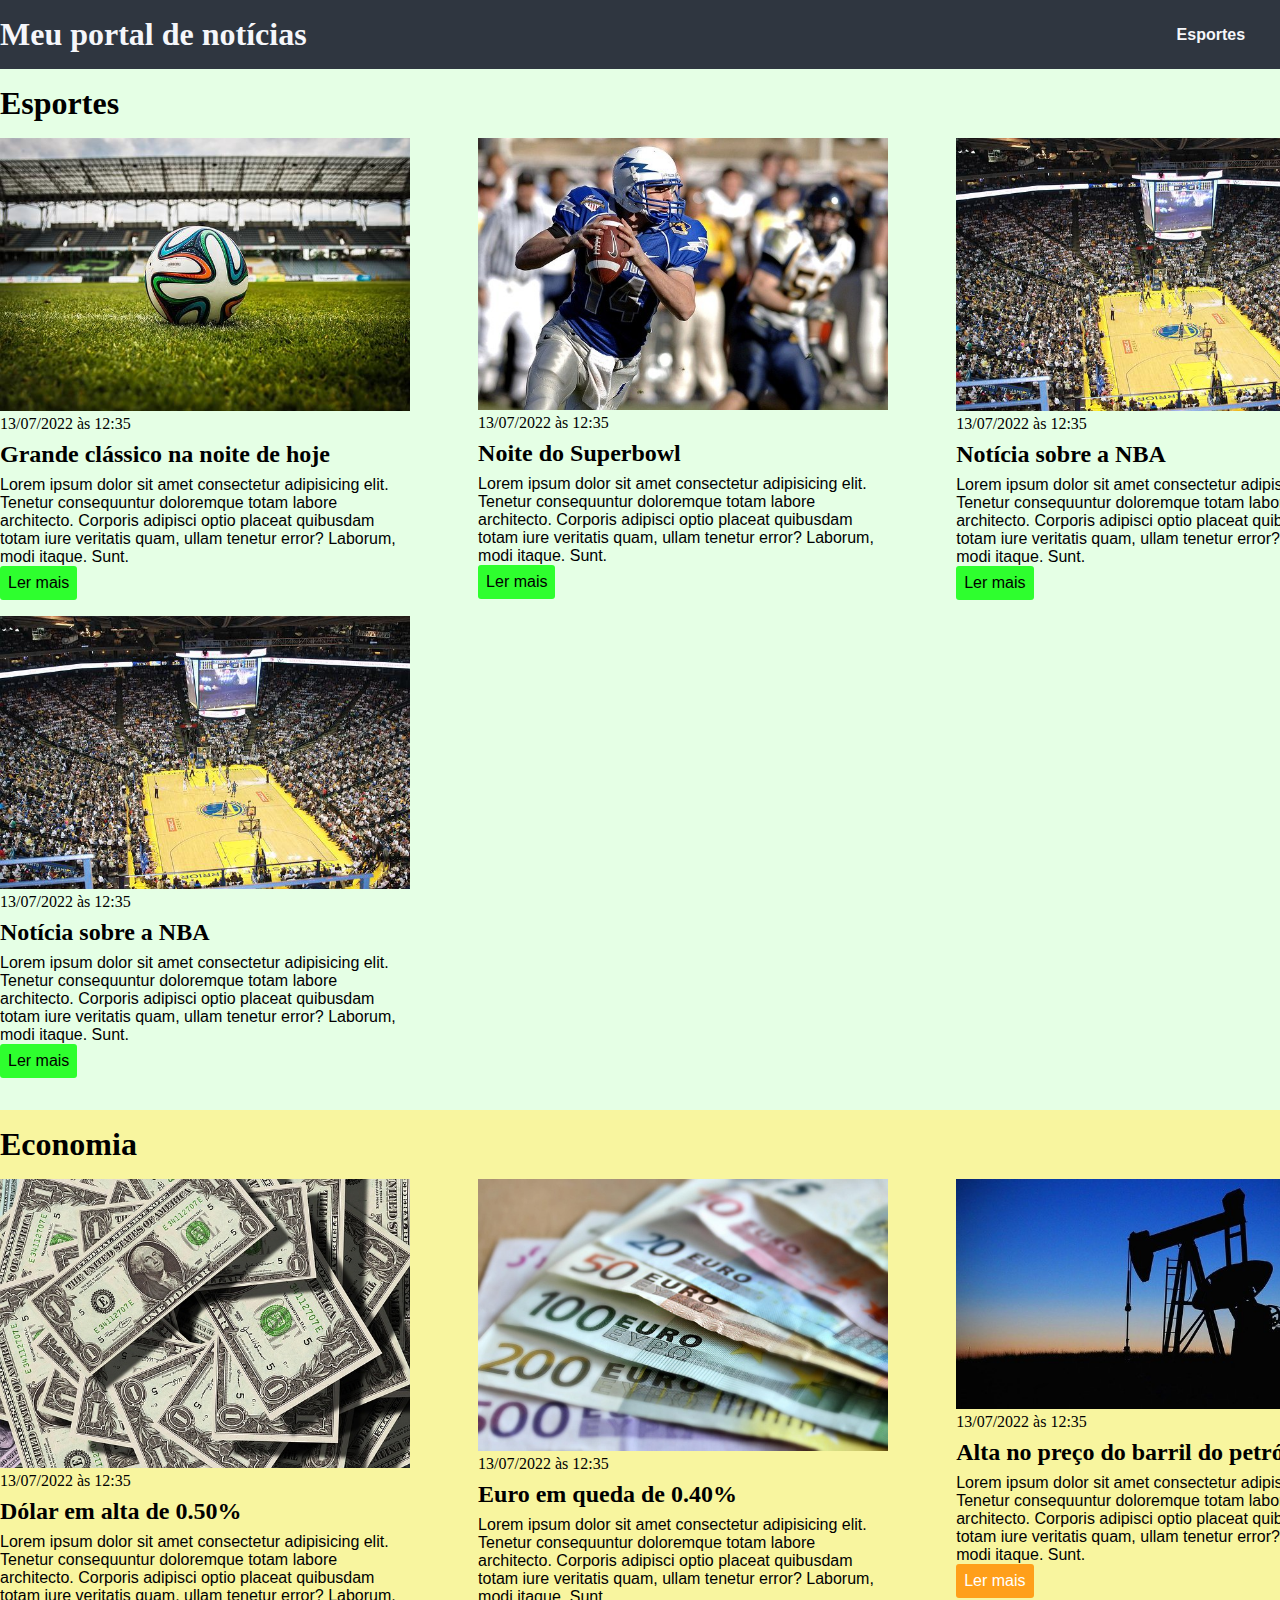
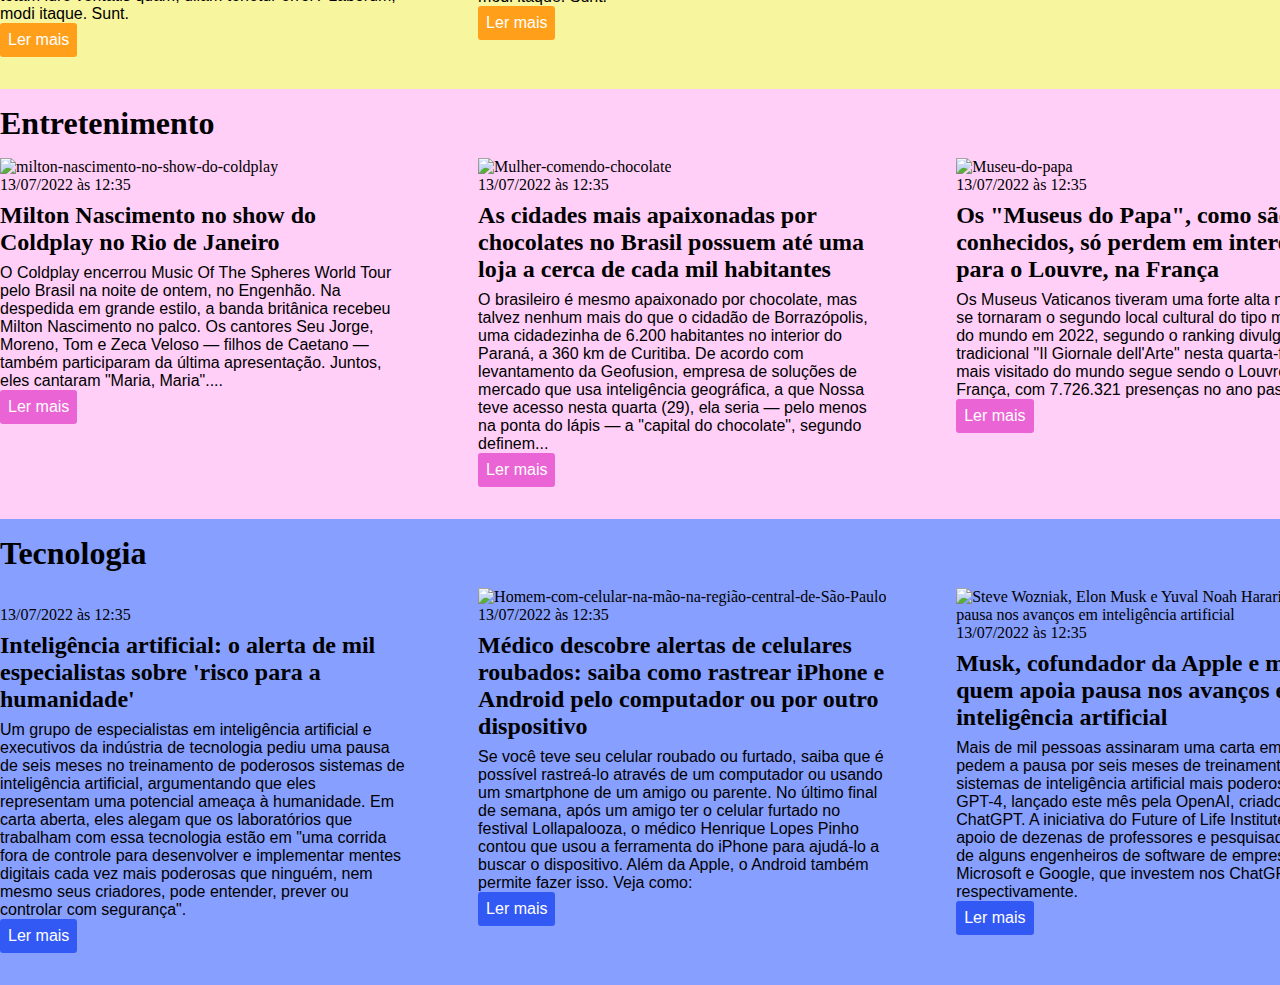
==== exercicio-css/index.html @ 49b0b057 "Adicionando arquivos referente a exercicio de css da EBAC" ====
<!DOCTYPE html>
<html lang="pt-BR">
<head>
    <meta charset="UTF-8">
    <meta http-equiv="X-UA-Compatible" content="IE=edge">
    <meta name="viewport" content="width=device-width, initial-scale=1.0">
    <title>Meu portal de notícias</title>
    <link rel="stylesheet" href="./main.css" />
</head>
<body>
    <header>
        <div class="container">
            <h1>Meu portal de notícias</h1>
            <nav>
                <ul>
                    <li>
                        <a href="#sports" title="Ir para a seção de esportes">Esportes</a>
                    </li>
                    <li>
                        <a href="#economy" title="Ir para a seção de notícias">Economia</a>
                    </li>
                </ul>
            </nav>
        </div>   
    </header>
    <section id="sports">
        <div class="container">
            <h2>Esportes</h2>
            <div class="articles">
                <article>
                    <img src="./imagens/futebol.jpg" alt="Bola de futebol no gramado" />
                    <header>
                        <time class="creation-date">13/07/2022 às 12:35</time>
                    </header>
                    <h3>Grande clássico na noite de hoje</h3>
                    <p>
                        Lorem ipsum dolor sit amet consectetur adipisicing elit. Tenetur consequuntur doloremque totam labore architecto. Corporis adipisci optio placeat quibusdam totam iure veritatis quam, ullam tenetur error? Laborum, modi itaque. Sunt.
                    </p>
                    <a href="#" title="Leia a notícia completa">Ler mais</a>
                </article>
                <article>
                    <img src="./imagens/futebol-americano.jpg" alt="Jogador de futebol americano correndo com a bola na mão" />
                    <header>
                        <time class="creation-date">13/07/2022 às 12:35</time>
                    </header>
                    <h3>Noite do Superbowl</h3>
                    <p>
                        Lorem ipsum dolor sit amet consectetur adipisicing elit. Tenetur consequuntur doloremque totam labore architecto. Corporis adipisci optio placeat quibusdam totam iure veritatis quam, ullam tenetur error? Laborum, modi itaque. Sunt.
                    </p>
                    <a href="#" title="Leia a notícia completa">Ler mais</a>
                </article>
                <article>
                    <img src="./imagens/basquete.jpg" title="Vista aérea de uma quadra de basquete" />
                    <header>
                        <time class="creation-date">13/07/2022 às 12:35</time>
                    </header>
                    <h3>Notícia sobre a NBA</h3>
                    <p>
                        Lorem ipsum dolor sit amet consectetur adipisicing elit. Tenetur consequuntur doloremque totam labore architecto. Corporis adipisci optio placeat quibusdam totam iure veritatis quam, ullam tenetur error? Laborum, modi itaque. Sunt.
                    </p>
                    <a href="#" title="Leia a notícia completa">Ler mais</a>
                </article>
                <article>
                    <img src="./imagens/basquete.jpg" title="Vista aérea de uma quadra de basquete" />
                    <header>
                        <time class="creation-date">13/07/2022 às 12:35</time>
                    </header>
                    <h3>Notícia sobre a NBA</h3>
                    <p>
                        Lorem ipsum dolor sit amet consectetur adipisicing elit. Tenetur consequuntur doloremque totam labore architecto. Corporis adipisci optio placeat quibusdam totam iure veritatis quam, ullam tenetur error? Laborum, modi itaque. Sunt.
                    </p>
                    <a href="#" title="Leia a notícia completa">Ler mais</a>
                </article>
            </div>
        </div>
    </section>
    <section id="economy">
        <div class="container">
            <h2>Economia</h2>
            <div class="articles">
                <article>
                    <img src="./imagens/dolares.jpg" alt="Muitos dólares" />
                    <header>
                        <time class="creation-date">13/07/2022 às 12:35</time>
                    </header>
                    <h3>Dólar em alta de 0.50%</h3>
                    <p>
                        Lorem ipsum dolor sit amet consectetur adipisicing elit. Tenetur consequuntur doloremque totam labore architecto. Corporis adipisci optio placeat quibusdam totam iure veritatis quam, ullam tenetur error? Laborum, modi itaque. Sunt.
                    </p>
                    <a href="#" title="Leia a notícia completa">Ler mais</a>
                </article>
                <article>
                    <img src="./imagens/euro.jpg" alt="Várias notas de euro" />
                    <header>
                        <time class="creation-date">13/07/2022 às 12:35</time>
                    </header>
                    <h3>Euro em queda de 0.40%</h3>
                    <p>
                        Lorem ipsum dolor sit amet consectetur adipisicing elit. Tenetur consequuntur doloremque totam labore architecto. Corporis adipisci optio placeat quibusdam totam iure veritatis quam, ullam tenetur error? Laborum, modi itaque. Sunt.
                    </p>
                    <a href="#" title="Leia a notícia completa">Ler mais</a>
                </article>
                <article>
                    <img src="./imagens/petroleo.jpg" alt="Extração de petróleo" />
                    <header>
                        <time class="creation-date">13/07/2022 às 12:35</time>
                    </header>
                    <h3>Alta no preço do barril do petróleo</h3>
                    <p>
                        Lorem ipsum dolor sit amet consectetur adipisicing elit. Tenetur consequuntur doloremque totam labore architecto. Corporis adipisci optio placeat quibusdam totam iure veritatis quam, ullam tenetur error? Laborum, modi itaque. Sunt.
                    </p>
                    <a href="#" title="Leia a notícia completa">Ler mais</a>
                </article>
            </div>
        </div>
    </section>
    <section id="entertainment">
        <div class="container">
            <h2>Entretenimento</h2>
            <div class="articles">
                <article>
                    <img src="https://conteudo.imguol.com.br/c/splash/99/2023/03/29/milton-nascimento-no-show-do-coldplay-no-rio-de-janeiro-1680086208028_v2_900x506.png" alt="milton-nascimento-no-show-do-coldplay" />
                    <header>
                        <time class="creation-date">13/07/2022 às 12:35</time>
                    </header>
                    <h3>Milton Nascimento no show do Coldplay no Rio de Janeiro</h3>
                    <p>
                        O Coldplay encerrou Music Of The Spheres World Tour pelo Brasil na noite de ontem, no Engenhão. Na despedida em grande estilo, a banda britânica recebeu Milton Nascimento no palco. Os cantores Seu Jorge, Moreno, Tom e Zeca Veloso — filhos de Caetano — também participaram da última apresentação. Juntos, eles cantaram "Maria, Maria"....
                    </p>
                    <a href="#" title="Leia a notícia completa">Ler mais</a>
                </article>
                <article>
                    <img src="https://conteudo.imguol.com.br/c/entretenimento/11/2023/03/29/cidade-viagem-chocolate-1680096167847_v2_1170x540.jpg" alt="Mulher-comendo-chocolate" />
                    <header>
                        <time class="creation-date">13/07/2022 às 12:35</time>
                    </header>
                    <h3>As cidades mais apaixonadas por chocolates no Brasil possuem até uma loja a cerca de cada mil habitantes</h3>
                    <p>
                        O brasileiro é mesmo apaixonado por chocolate, mas talvez nenhum mais do que o cidadão de Borrazópolis, uma cidadezinha de 6.200 habitantes no interior do Paraná, a 360 km de Curitiba. De acordo com levantamento da Geofusion, empresa de soluções de mercado que usa inteligência geográfica, a que Nossa teve acesso nesta quarta (29), ela seria — pelo menos na ponta do lápis — a "capital do chocolate", segundo definem...
                    </p>
                    <a href="#" title="Leia a notícia completa">Ler mais</a>
                </article>
                <article>
                    <img src="https://conteudo.imguol.com.br/c/entretenimento/3e/2021/04/08/museus-do-vaticano-1617895872651_v2_1170x540.jpg" alt="Museu-do-papa" />
                    <header>
                        <time class="creation-date">13/07/2022 às 12:35</time>
                    </header>
                    <h3>Os "Museus do Papa", como são conhecidos, só perdem em interesse para o Louvre, na França</h3>
                    <p>
                        Os Museus Vaticanos tiveram uma forte alta nas visitas e se tornaram o segundo local cultural do tipo mais visitado do mundo em 2022, segundo o ranking divulgado pelo tradicional "Il Giornale dell'Arte" nesta quarta-feira (29). O mais visitado do mundo segue sendo o Louvre, na França, com 7.726.321 presenças no ano passado...
                    </p>
                    <a href="#" title="Leia a notícia completa">Ler mais</a>
                </article>
            </div>
        </div>
    </section>
    <section id="technology">
        <div class="container">
            <h2>Tecnologia</h2>
            <div class="articles">
                <article>
                    <img src="https://s2.glbimg.com/Ld5MJv61ThKSDawWyQvZJvBI2HY=/0x0:800x450/984x0/smart/filters:strip_icc()/i.s3.glbimg.com/v1/AUTH_59edd422c0c84a879bd37670ae4f538a/internal_photos/bs/2023/L/A/b2kLqpSu2DpnRuN9XCwQ/chatgpt-1.jpg" alt="" />
                    <header>
                        <time class="creation-date">13/07/2022 às 12:35</time>
                    </header>
                    <h3>Inteligência artificial: o alerta de mil especialistas sobre 'risco para a humanidade' </h3>
                    <p>
                        Um grupo de especialistas em inteligência artificial e executivos da indústria de tecnologia pediu uma pausa de seis meses no treinamento de poderosos sistemas de inteligência artificial, argumentando que eles representam uma potencial ameaça à humanidade.
                        Em carta aberta, eles alegam que os laboratórios que trabalham com essa tecnologia estão em "uma corrida fora de controle para desenvolver e implementar mentes digitais cada vez mais poderosas que ninguém, nem mesmo seus criadores, pode entender, prever ou controlar com segurança".
                    </p>
                    <a href="#" title="Leia a notícia completa">Ler mais</a>
                </article>
                <article>
                    <img src="https://s2.glbimg.com/_dUwdigVRUMoTjaGznz8dCVPwbY=/0x0:3000x2000/984x0/smart/filters:strip_icc()/i.s3.glbimg.com/v1/AUTH_59edd422c0c84a879bd37670ae4f538a/internal_photos/bs/2022/9/T/MzrGOqRACghj15vq9kNQ/5g-sao-paulo-foto-celso-tavares-g1-16-de-22-.jpg" alt="Homem-com-celular-na-mão-na-região-central-de-São-Paulo " />
                    <header>
                        <time class="creation-date">13/07/2022 às 12:35</time>
                    </header>
                    <h3>Médico descobre alertas de celulares roubados: saiba como rastrear iPhone e Android pelo computador ou por outro dispositivo</h3>
                    <p>
                        Se você teve seu celular roubado ou furtado, saiba que é possível rastreá-lo através de um computador ou usando um smartphone de um amigo ou parente.
                        No último final de semana, após um amigo ter o celular furtado no festival Lollapalooza, o médico Henrique Lopes Pinho contou que usou a ferramenta do iPhone para ajudá-lo a buscar o dispositivo. Além da Apple, o Android também permite fazer isso. Veja como:
                    </p>
                    <a href="#" title="Leia a notícia completa">Ler mais</a>
                </article>
                <article>
                    <img src="https://s2.glbimg.com/hbpOHGUSd6f9gCSfEZNvGDVGU8k=/0x0:1280x720/984x0/smart/filters:strip_icc()/i.s3.glbimg.com/v1/AUTH_59edd422c0c84a879bd37670ae4f538a/internal_photos/bs/2023/n/z/vrCwLoQlumQJrBDP9tfg/steve-wozniak-elon-musk-yuval-noah-harari.jpg" alt="Steve Wozniak, Elon Musk e Yuval Noah Harari defendem pausa nos avanços em inteligência artificial" />
                    <header>
                        <time class="creation-date">13/07/2022 às 12:35</time>
                    </header>
                    <h3>Musk, cofundador da Apple e mais: quem apoia pausa nos avanços em inteligência artificial
                    </h3>
                    <p>
                        Mais de mil pessoas assinaram uma carta em que pedem a pausa por seis meses de treinamentos em sistemas de inteligência artificial mais poderosos que o GPT-4, lançado este mês pela OpenAI, criadora do robô ChatGPT.
                        A iniciativa do Future of Life Institute recebeu o apoio de dezenas de professores e pesquisadores, além de alguns engenheiros de software de empresas como Microsoft e Google, que investem nos ChatGPT e Bard respectivamente.
                    </p>
                    <a href="#" title="Leia a notícia completa">Ler mais</a>
                </article>
            </div>
        </div>
    </section>
</body>
</html>
---- exercicio-css/main.css ----
* {
  margin: 0;
  padding: 0;
  box-sizing: border-box;
}

body > header {
  background-color: #2f3640;
  padding: 16px 0;
  color: #f5f6fa;
}

header .container {
  display: flex;
  align-items: center;
  justify-content: space-between;
}

header li {
  display: inline;
  font-family: Arial, Helvetica, sans-serif;
  font-weight: bold;
  margin-left: 16px;
}

header li a {
  color: #f5f6fa;
  text-decoration: none;
  padding: 8px;
}

.container {
  width: 1366px;
  margin: 0 auto;
}

.articles {
  display: flex;
  flex-wrap: wrap;
  justify-content: space-between;
}

.articles article img {
  /*height: 188px; */
  width: 100%;
}

.articles article {
  width: 30%;
}

section {
  padding: 16px 0;
}

section h2,
.articles article {
  margin-bottom: 16px;
}

.articles article h3 {
  margin-top: 8px;
  margin-bottom: 8px;
}

.articles article a {
  background-color: blue;
  color: #fff;
  padding: 8px;
  display: inline-block;
  text-decoration: none;
}

.articles article a:hover {
  text-decoration: underline;
}

.articles article p,
.articles article a {
  font-family: Arial, Helvetica, sans-serif;
}

.articles article h3 {
  font-size: 24px;
}

section h2 {
  font-size: 32px;
}

#sports {
  background-color: rgba(0, 255, 0, 0.1);
}

#sports .articles article a {
  background-color: rgba(0, 255, 0, 0.8);
  color: #000;
  border-radius: 3px;
}

#economy {
  background-color: #f8f59f;
}

#economy .articles article a {
  background-color: #ff9f1a;
  border-radius: 3px;
}

#entertainment {
  background-color: #ffcff8;
}

#entertainment .articles article a {
  background-color: #ea64d5;
  border-radius: 3px;
}

#technology {
  background-color: #879ffe;
}

#technology .articles article a {
  background-color: #3359f4;
  border-radius: 3px;
}
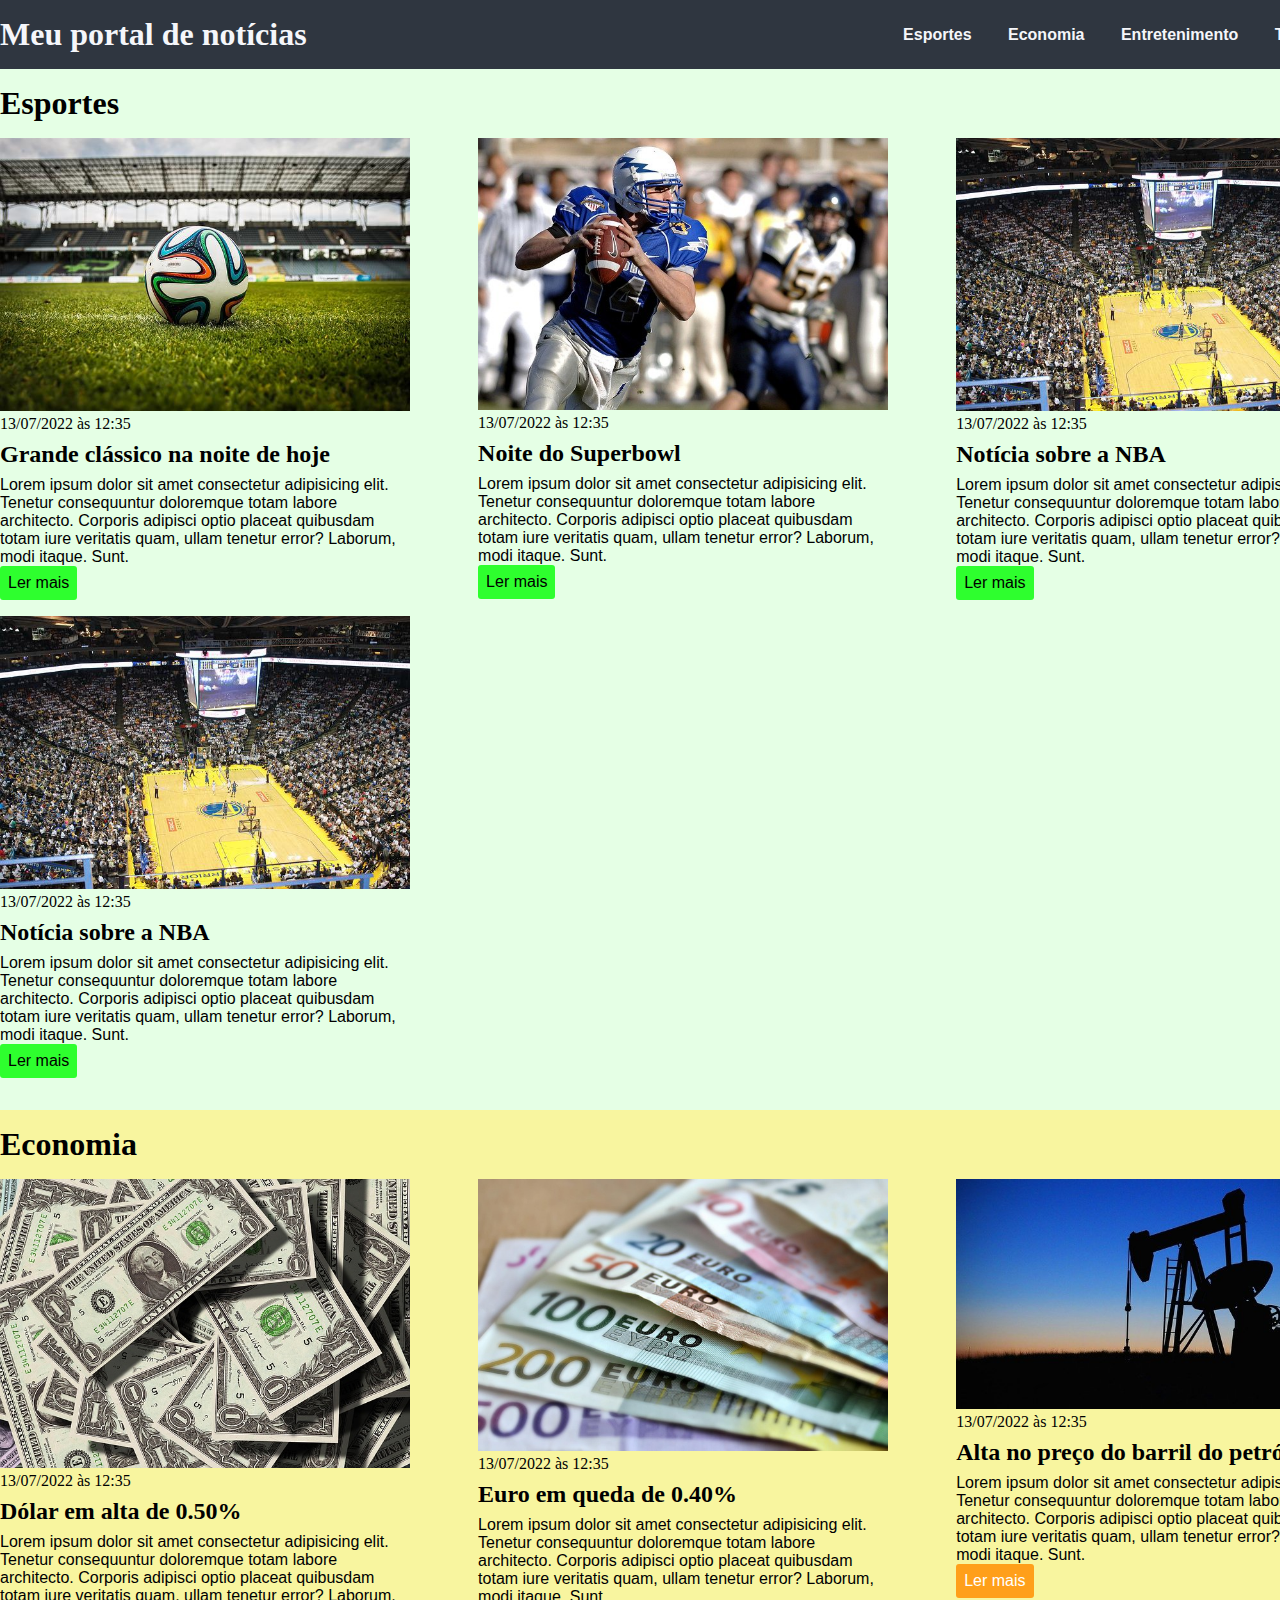
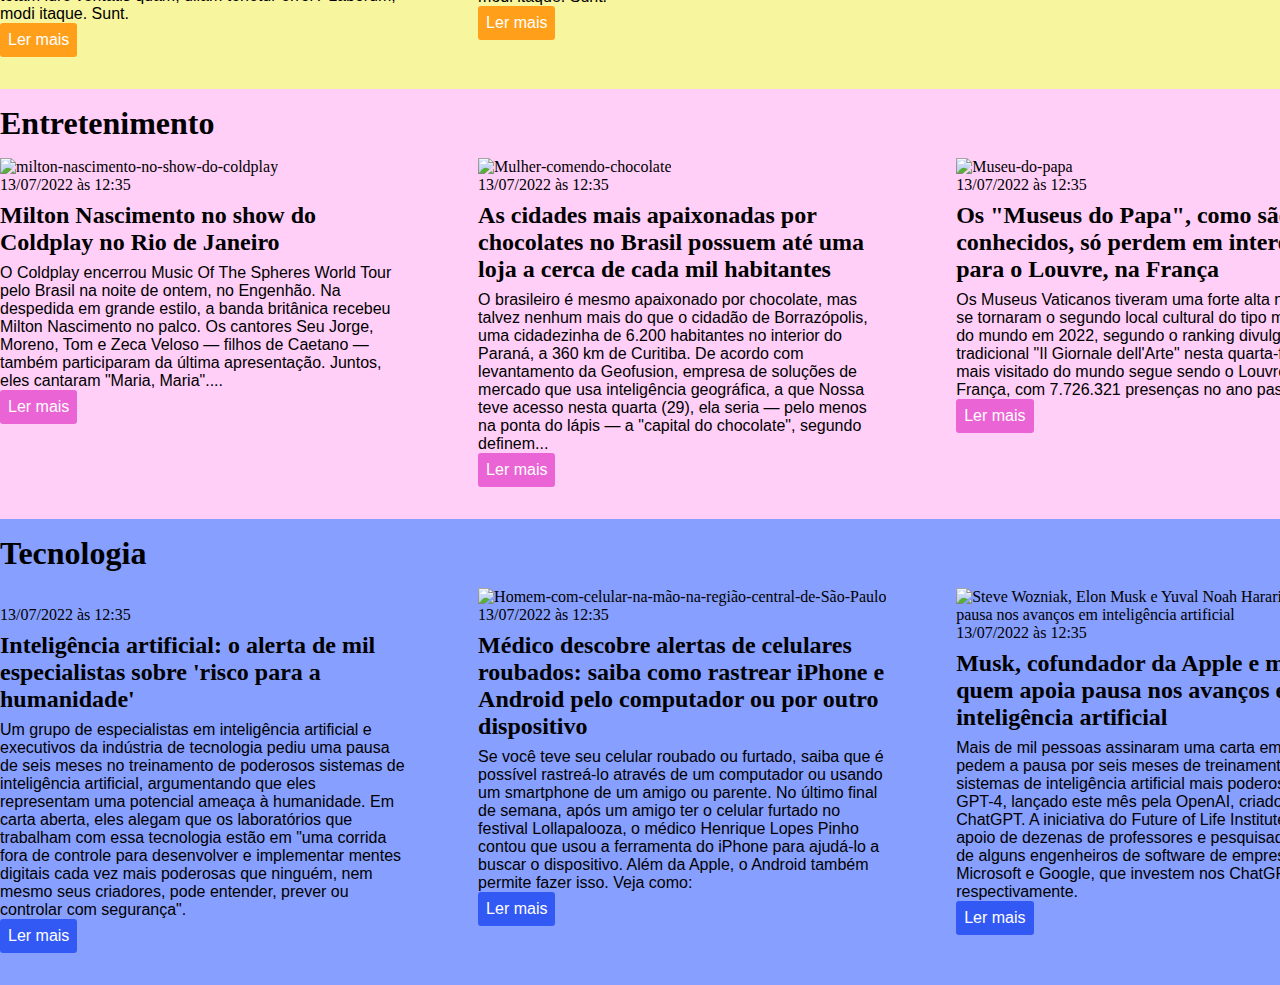
==== commit 58614898: "Adicionando opções no menu Nav" ====
--- a/exercicio-css/index.html
+++ b/exercicio-css/index.html
@@ -19,6 +19,12 @@
                     <li>
                         <a href="#economy" title="Ir para a seção de notícias">Economia</a>
                     </li>
+                    <li>
+                        <a href="#entertainment" title="Ir para a seção de entretenimento">Entretenimento</a>
+                    </li>
+                    <li>
+                        <a href="#technology" title="Ir para a seção de tecnologia">Tecnologia</a>
+                    </li>
                 </ul>
             </nav>
         </div>   
